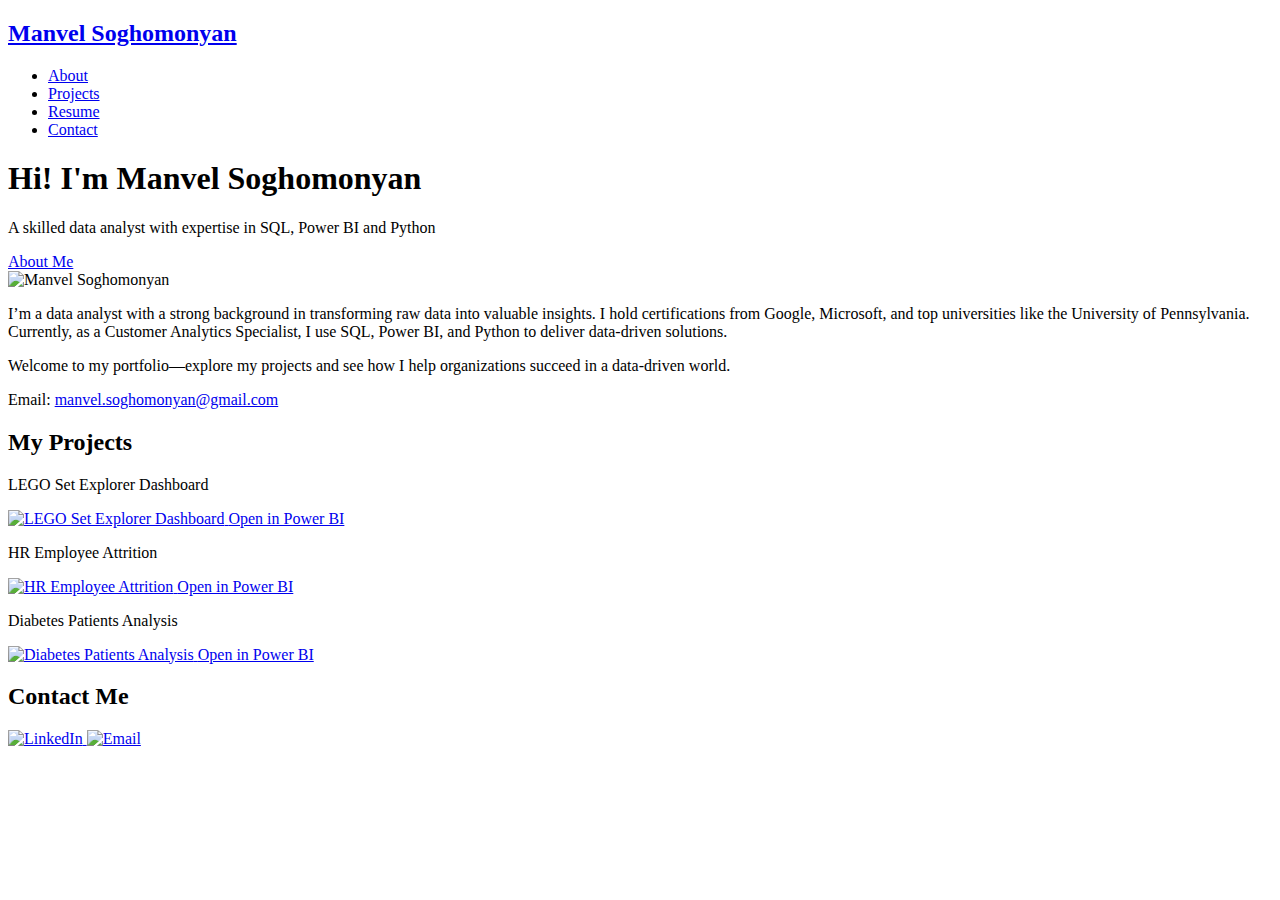
==== index.html @ a7a015e3 "Man" ====
<!DOCTYPE html>
<html lang="en">
    <head>
        <meta charset="UTF-8" />
        <meta name="viewport" content="width=device-width, initial-scale=1.0" />
        <title>Manvel Soghomonyan - Data Analyst Portfolio</title>
        <link rel="stylesheet" href="styles.css" />
        <!-- Link to the CSS file -->
    </head>
    <body id="top">
        <!-- Menu Bar -->
        <nav class="navbar">
            <div class="nav-logo">
                <a href="#top"><h2>Manvel Soghomonyan</h2></a>
                <!-- Make the logo a clickable link -->
            </div>
            <ul class="nav-links">
                <li><a href="#about">About</a></li>
                <li><a href="#projects">Projects</a></li>
                <li>
                    <a
                        href="assets/Manvel_Soghomonyan_Resume.pdf"
                        target="_blank"
                        >Resume</a
                    >
                </li>
                <li><a href="#contact">Contact</a></li>
            </ul>
        </nav>

        <!-- Hero Section -->
        <header class="hero">
            <div class="hero-content">
                <h1>Hi! I'm Manvel Soghomonyan</h1>
                <p>
                    A skilled data analyst with expertise in SQL, Power BI and
                    Python
                </p>
                <!-- Scroll-to-About button -->
                <a href="#about" class="scroll-button">About Me</a>
            </div>
        </header>

        <!-- About Section -->
        <section class="about" id="about">
            <div class="container">
                <div class="image-container">
                    <img
                        src="assets/images/Manvel.jpg"
                        alt="Manvel Soghomonyan"
                        class="profile-image"
                    />
                </div>
                <div class="text-container">
                    <p>
                        I’m a data analyst with a strong background in
                        transforming raw data into valuable insights. I hold
                        certifications from Google, Microsoft, and top
                        universities like the University of Pennsylvania.
                        Currently, as a Customer Analytics Specialist, I use
                        SQL, Power BI, and Python to deliver data-driven
                        solutions.
                    </p>
                    <p>
                        Welcome to my portfolio—explore my projects and see how
                        I help organizations succeed in a data-driven world.
                    </p>
                    <p>
                        Email:
                        <a href="mailto:manvel.soghomonyan@gmail.com"
                            >manvel.soghomonyan@gmail.com</a
                        >
                    </p>
                </div>
            </div>
        </section>

        <!-- Projects Section -->
        <section id="projects">
            <h2>My Projects</h2>
            <div class="projects-container">
                <!-- First Project -->
                <div class="project">
                    <p>LEGO Set Explorer Dashboard</p>
                    <a href="lego-project.html">
                        <img
                            src="assets/images/lego/lego-dashboard-thumbnail.JPG"
                            alt="LEGO Set Explorer Dashboard"
                        />
                    </a>
                    <a
                        href="https://app.powerbi.com/reportEmbed?reportId=3c95d1ff-84d5-424e-9622-0e1b0f168efc&autoAuth=true&ctid=10ad09bc-5660-4dc7-82c1-2c8ab0f292b0"
                        target="_blank"
                        class="btn project-btn"
                        >Open in Power BI</a
                    >
                </div>

                <div class="project">
                    <p>HR Employee Attrition</p>
                    <a href="hr-project.html">
                        <img
                            src="assets/images/hr-attrition/hr-attrition-thumbnail.JPG"
                            alt="HR Employee Attrition"
                        />
                    </a>
                    <a
                        href="https://app.powerbi.com/reportEmbed?reportId=0204ae95-ee47-4916-a991-e7f470643260&autoAuth=true&ctid=10ad09bc-5660-4dc7-82c1-2c8ab0f292b0"
                        target="_blank"
                        class="btn project-btn"
                        >Open in Power BI</a
                    >
                </div>

                <div class="project">
                    <p>Diabetes Patients Analysis</p>
                    <a href="diabetes-project.html">
                        <img
                            src="assets/images/diabetes-patients/diabetes-patients-thumbnail.JPG"
                            alt="Diabetes Patients Analysis"
                        />
                    </a>
                    <a
                        href="https://app.powerbi.com/reportEmbed?reportId=2cb916d7-89fe-4820-97c1-2f383e303ffa&autoAuth=true&ctid=10ad09bc-5660-4dc7-82c1-2c8ab0f292b0"
                        target="_blank"
                        class="btn project-btn"
                        >Open in Power BI</a
                    >
                </div>

                <!-- Add future projects here -->
                <!-- Just add new "div.project" blocks for each project -->
            </div>
        </section>

        <!-- Contact Section -->
        <section id="contact">
            <div class="contact-content">
                <h2>Contact Me</h2>
                <div class="contact-icons">
                    <a
                        href="https://www.linkedin.com/in/manvelsoghomonyan/"
                        target="_blank"
                    >
                        <img
                            src="assets/images/linkedin-icon.png"
                            alt="LinkedIn"
                            class="contact-icon"
                        />
                    </a>
                    <a href="mailto:manvel.soghomonyan@gmail.com">
                        <img
                            src="assets/images/email-icon.png"
                            alt="Email"
                            class="contact-icon"
                        />
                    </a>
                </div>
            </div>
        </section>

        <!-- Additional Sections (Projects, Resume, Contact) -->
        <!-- Add your Projects, Resume, and Contact sections here -->

        <script>
            // Smooth scroll effect for the navigation with offset
            document.querySelectorAll('a[href^="#"]').forEach((anchor) => {
                anchor.addEventListener("click", function (e) {
                    e.preventDefault();
                    const target = document.querySelector(
                        this.getAttribute("href")
                    );
                    const offset =
                        document.querySelector(".navbar").offsetHeight; // Get the navbar's height dynamically
                    const targetPosition = target.offsetTop - offset; // Adjust position by the navbar's height
                    window.scrollTo({
                        top: targetPosition,
                        behavior: "smooth",
                    });
                });
            });
        </script>
    </body>
</html>
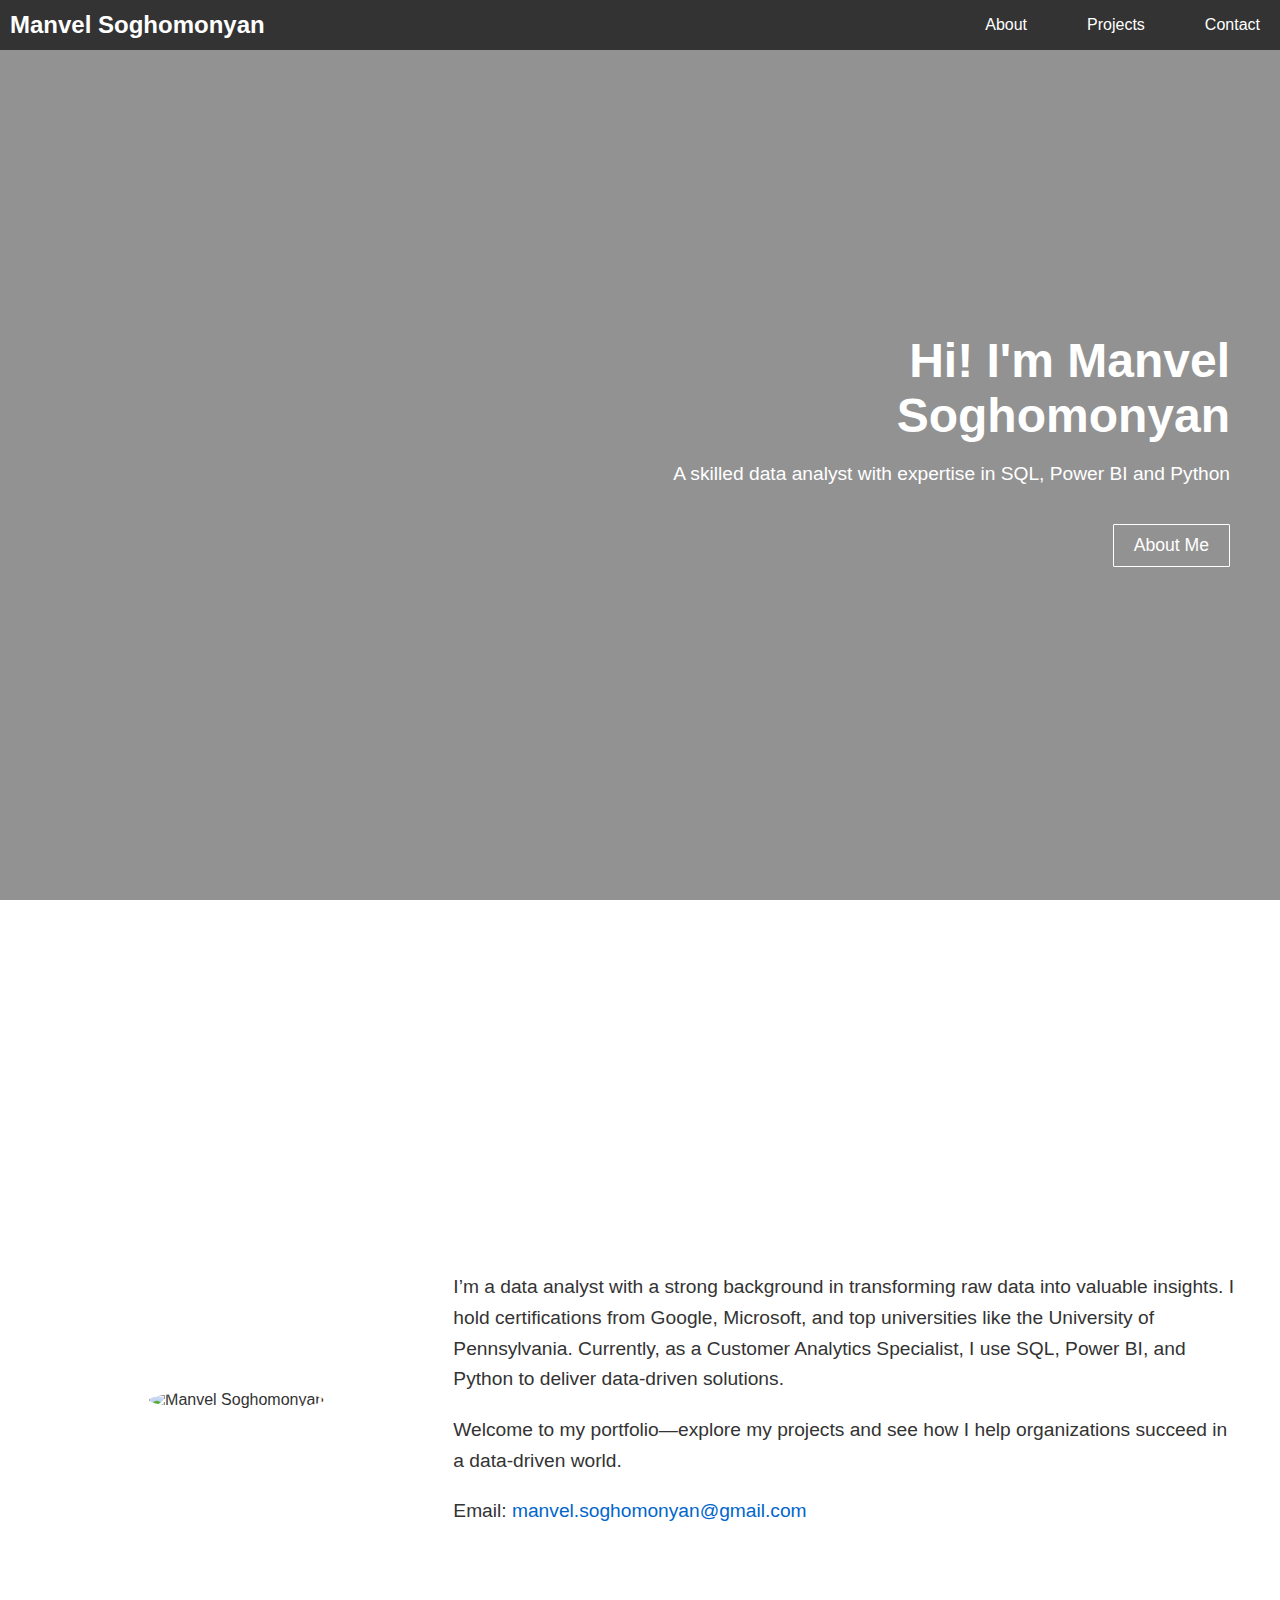
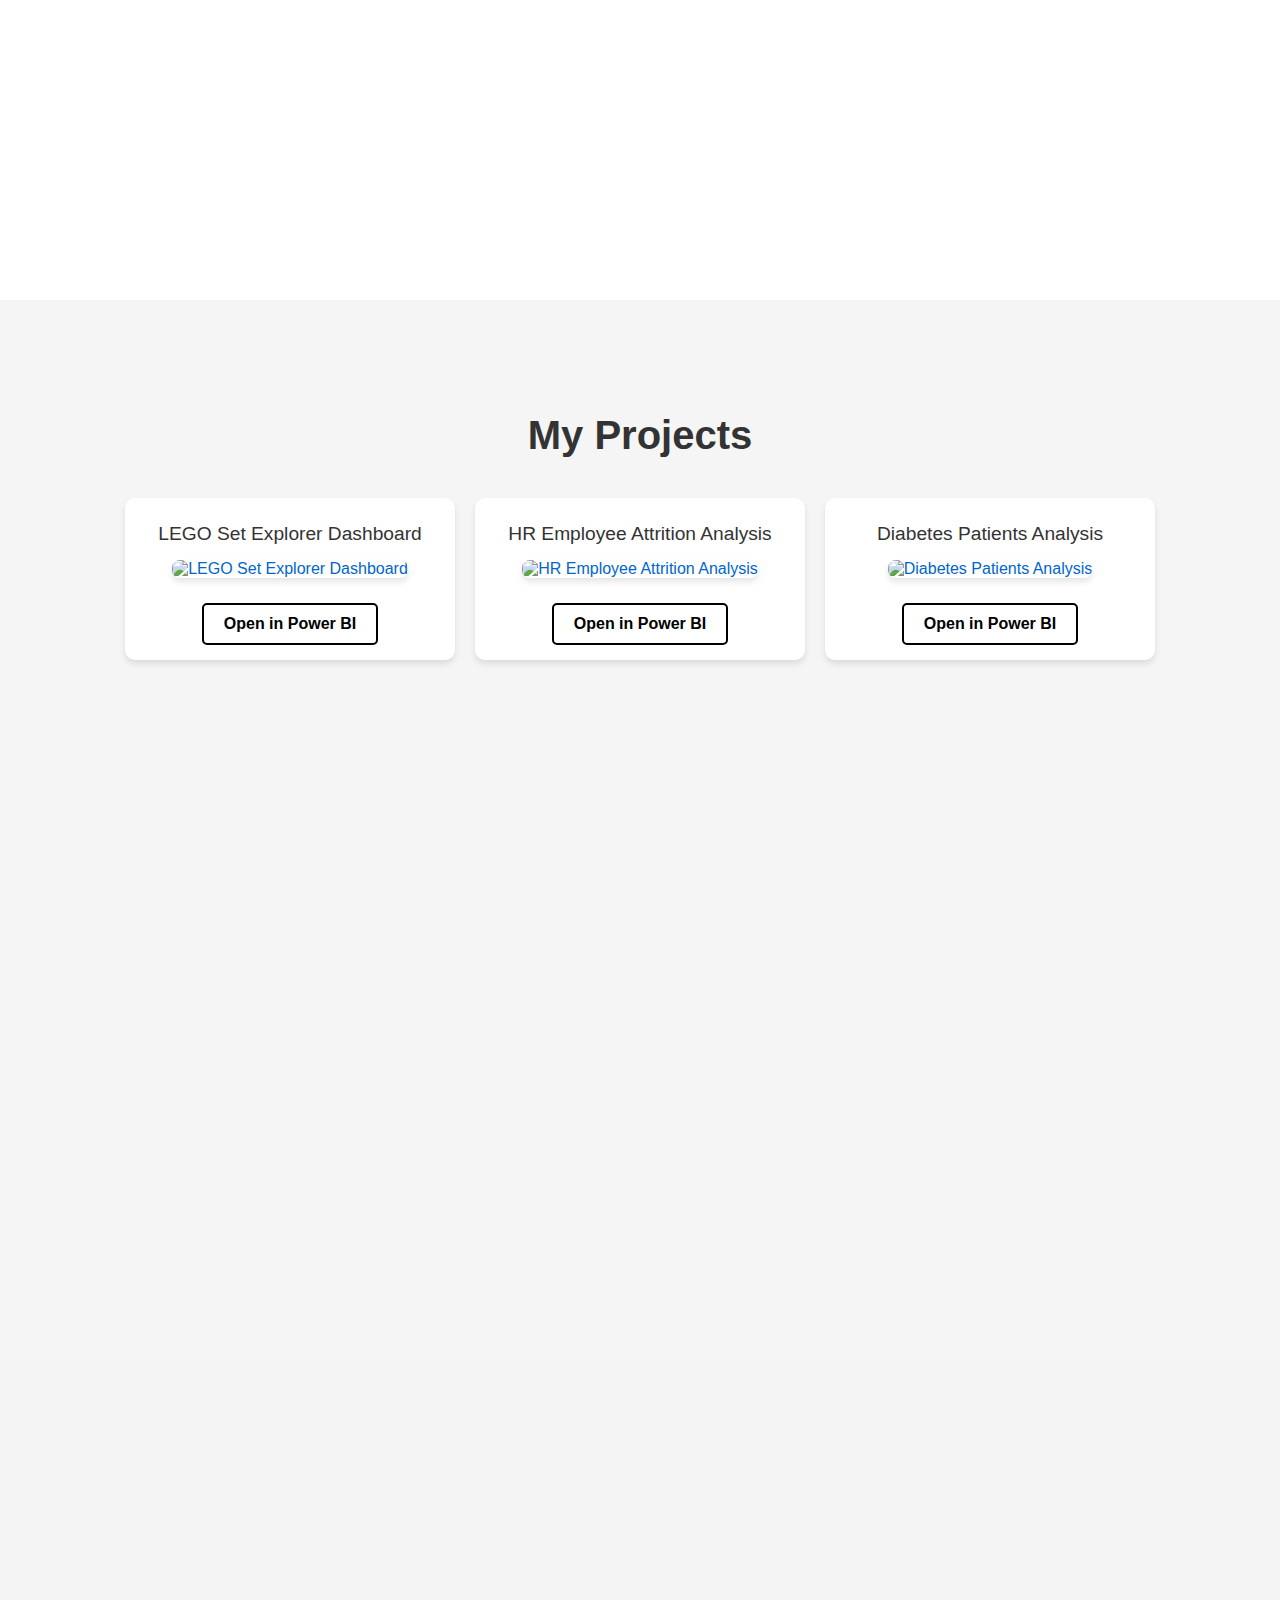
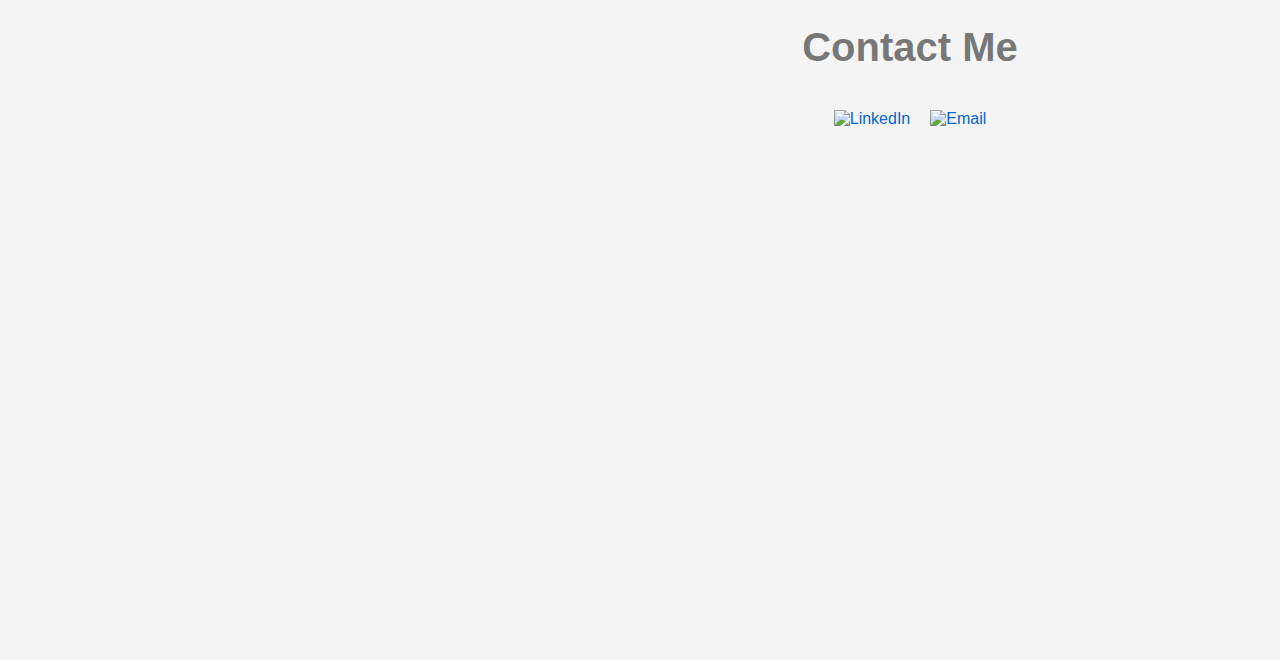
==== commit 6a6169ee: "m" ====
--- a/index.html
+++ b/index.html
@@ -3,7 +3,93 @@
     <head>
         <meta charset="UTF-8" />
         <meta name="viewport" content="width=device-width, initial-scale=1.0" />
-        <title>Manvel Soghomonyan - Data Analyst Portfolio</title>
+        <title>Manvel Soghomonyan | Data Analyst Portfolio</title>
+        <!-- Meta Description -->
+        <meta
+            name="description"
+            content="Explore the portfolio of Manvel Soghomonyan, a data analyst
+                    skilled in SQL,Power BI, and Python, featuring key projects like
+                    employee attrition analysis and diabetes research."
+        />
+        <!-- Keywords -->
+        <meta
+            name="keywords"
+            content="Manvel Soghomonyan, Data Analyst, SQL, Power BI, Python, Portfolio,
+                    Employee Attrition Analysis, Diabetes Analysis"
+        />
+        <!-- Author -->
+        <meta name="author" content="Manvel Soghomonyan" />
+
+        <!-- Open Graph Metadata -->
+        <meta
+            property="og:title"
+            content="Manvel Soghomonyan | Data Analyst Portfolio"
+        />
+        <meta
+            property="og:description"
+            content="Showcasing the data analytics portfolio of Manvel Soghomonyan, featuring Python, Power BI and SQL projects."
+        />
+        <meta
+            property="og:image"
+            content="https://manvelsoghomonyan.github.io/data-analytics-portfolio/assets/images/portfolio-thumbnail.jpg"
+            alt="Data Analytics Portfolio"
+        />
+        <meta
+            property="og:url"
+            content="https://manvelsoghomonyan.github.io/data-analytics-portfolio/"
+        />
+        <meta property="og:type" content="website" />
+
+        <!-- HTML Meta Tags -->
+        <title>Manvel Soghomonyan | Data Analyst Portfolio</title>
+        <meta
+            name="description"
+            content="Showcasing the data analytics portfolio of Manvel Soghomonyan, featuring Python, Power BI and SQL projects."
+        />
+
+        <!-- Facebook Meta Tags -->
+        <meta
+            property="og:url"
+            content="https://manvelsoghomonyan.github.io/data-analytics-portfolio/"
+        />
+        <meta property="og:type" content="website" />
+        <meta
+            property="og:title"
+            content="Manvel Soghomonyan | Data Analyst Portfolio"
+        />
+        <meta
+            property="og:description"
+            content="Showcasing the data analytics portfolio of Manvel Soghomonyan, featuring Python, Power BI and SQL projects."
+        />
+        <meta
+            property="og:image"
+            content="https://manvelsoghomonyan.github.io/data-analytics-portfolio/assets/images/portfolio-thumbnail.jpg"
+            alt="Data Analytics Portfolio"
+        />
+
+        <!-- Twitter Meta Tags -->
+        <meta name="twitter:card" content="summary_large_image" />
+        <meta property="twitter:domain" content="manvelsoghomonyan.github.io" />
+        <meta
+            property="twitter:url"
+            content="https://manvelsoghomonyan.github.io/data-analytics-portfolio/"
+        />
+        <meta
+            name="twitter:title"
+            content="Manvel Soghomonyan | Data Analyst Portfolio"
+        />
+        <meta
+            name="twitter:description"
+            content="Showcasing the data analytics portfolio of Manvel Soghomonyan, featuring Python, Power BI and SQL projects."
+        />
+        <meta
+            name="twitter:image"
+            content="https://manvelsoghomonyan.github.io/data-analytics-portfolio/assets/images/portfolio-thumbnail.jpg"
+            alt="Data Analytics Portfolio"
+        />
+
+        <!-- Meta Tags Generated via https://www.opengraph.xyz -->
+
         <link rel="stylesheet" href="styles.css" />
         <!-- Link to the CSS file -->
     </head>
@@ -12,11 +98,13 @@
         <nav class="navbar">
             <div class="nav-logo">
                 <a href="#top"><h2>Manvel Soghomonyan</h2></a>
-                <!-- Make the logo a clickable link -->
-            </div>
+            </div>
+            <div class="hamburger">☰</div>
+            <!-- Hamburger menu icon -->
             <ul class="nav-links">
                 <li><a href="#about">About</a></li>
                 <li><a href="#projects">Projects</a></li>
+                <!--
                 <li>
                     <a
                         href="assets/Manvel_Soghomonyan_Resume.pdf"
@@ -24,6 +112,8 @@
                         >Resume</a
                     >
                 </li>
+                -->
+
                 <li><a href="#contact">Contact</a></li>
             </ul>
         </nav>
@@ -97,11 +187,11 @@
                 </div>
 
                 <div class="project">
-                    <p>HR Employee Attrition</p>
+                    <p>HR Employee Attrition Analysis</p>
                     <a href="hr-project.html">
                         <img
                             src="assets/images/hr-attrition/hr-attrition-thumbnail.JPG"
-                            alt="HR Employee Attrition"
+                            alt="HR Employee Attrition Analysis"
                         />
                     </a>
                     <a
@@ -180,5 +270,23 @@
                 });
             });
         </script>
+
+        <script>
+            const hamburger = document.querySelector(".hamburger");
+            const navLinks = document.querySelector(".nav-links");
+            const menuLinks = document.querySelectorAll(".nav-links a");
+
+            // Toggle the visibility of the navigation menu when the hamburger is clicked
+            hamburger.addEventListener("click", () => {
+                navLinks.classList.toggle("active"); // Toggle the 'active' class to show or hide the menu
+            });
+
+            // Close the menu when a link is clicked
+            menuLinks.forEach((link) => {
+                link.addEventListener("click", () => {
+                    navLinks.classList.remove("active"); // Remove the 'active' class to close the menu
+                });
+            });
+        </script>
     </body>
 </html>
--- a/styles.css
+++ b/styles.css
@@ -0,0 +1,635 @@
+/* General Styles */
+body {
+    margin: 0;
+    padding: 0;
+    font-family: Arial, sans-serif;
+    background-color: #f4f4f4;
+    color: #333;
+}
+
+/* Ensure sections fill the entire height of the screen */
+section {
+    min-height: 100vh; /* Makes sure each section fills at least the full screen height */
+}
+
+/* Menu Bar (Navbar) */
+.navbar {
+    display: flex;
+    justify-content: space-between;
+    align-items: center;
+    position: fixed;
+    top: 0;
+    left: 0;
+    width: 100%;
+    background-color: #333;
+    padding: 5px 10px;
+    z-index: 1000; /* Ensure navbar is on top */
+    height: 40px; /* Adjust height for better spacing */
+}
+
+.nav-logo h2 {
+    color: white;
+    font-size: 1.5em;
+    margin: 0;
+}
+
+.nav-links {
+    display: flex;
+    list-style: none;
+    padding: 0;
+    margin: 0;
+}
+
+.nav-links li {
+    margin: 0 20px;
+}
+
+.nav-links a {
+    color: white;
+    text-decoration: none;
+    font-size: 1em;
+    padding: 5px 10px;
+    transition: color 0.3s ease;
+}
+
+.nav-links a:hover {
+    color: #ff6347; /* Hover effect color */
+}
+
+/* Hero Section */
+.hero {
+    background-image: url("assets/images/hero-background.jpg");
+    background-size: cover;
+    background-position: center;
+    height: 100vh; /* Make it full viewport height */
+    display: flex;
+    justify-content: flex-end; /* Align text to the right */
+    align-items: center;
+    color: white;
+    padding-right: 50px; /* Add padding to the right for spacing */
+    text-align: right; /* Align text to the right */
+
+    position: relative; /* Necessary for positioning the overlay */
+}
+
+/* Add a dark overlay to improve text visibility */
+.hero::before {
+    content: ""; /* Empty content to create the overlay */
+    position: absolute; /* Position it over the background */
+    top: 0;
+    left: 0;
+    width: 100%;
+    height: 100%;
+    background-color: rgba(0, 0, 0, 0.4); /* Dark overlay with transparency */
+    z-index: 1; /* Ensure it sits above the background image, but below the text */
+}
+
+.hero .hero-content {
+    max-width: 600px; /* Optional: Limit text width */
+    display: flex;
+    flex-direction: column;
+    align-items: flex-end;
+
+    z-index: 2; /* Ensure content is on top of the overlay */
+}
+
+.hero h1 {
+    font-size: 3em;
+    margin: 0;
+    white-space: normal;
+}
+
+.hero p {
+    font-size: 1.2em;
+    white-space: normal;
+}
+
+/* Enable smooth scrolling */
+html {
+    scroll-behavior: smooth;
+}
+
+/* Scroll Button */
+.scroll-button {
+    margin-top: 20px;
+    padding: 10px 20px;
+    border: 1px solid white;
+    background-color: transparent; /* Original background color */
+    color: white; /* Text color on normal state */
+    text-decoration: none;
+    border-radius: 1px;
+    font-size: 1.1em;
+    display: inline-block;
+    transition: background-color 0.3s ease, color 0.3s ease; /* Adding transition to text color */
+}
+
+.scroll-button:hover {
+    background-color: transparent; /* Darker blue on hover */
+    color: #0072c6; /* Ensuring the text stays white on hover */
+    border-color: #0072c6;
+}
+
+/* Button Style in Hero Section */
+.hero .btn {
+    display: inline-block;
+    padding: 15px 30px; /* Adjust button size */
+    border: 2px solid white; /* White frame */
+    color: white; /* White text */
+    background-color: transparent; /* Transparent background */
+    font-size: 16px;
+    font-weight: bold;
+    text-align: center;
+    text-decoration: none;
+    border-radius: 10px;
+    transition: border-color 0.3s ease, color 0.3s ease; /* Smooth transition only for border and text color */
+}
+
+/* Hero Section Button Hover Effect */
+.hero .btn:hover {
+    color: #0072c6; /* Blue text */
+    border-color: #0072c6; /* Blue border */
+}
+
+/* General Button Styles */
+.btn {
+    display: inline-block;
+    padding: 15px 30px; /* Adjust button size */
+    border: 1px solid black; /* Black frame */
+    color: black; /* Black text */
+    background-color: transparent; /* Transparent background */
+    font-size: 16px;
+    font-weight: bold;
+    text-align: center;
+    text-decoration: none;
+    border-radius: 1px;
+    transition: border-color 0.3s ease, color 0.3s ease; /* Smooth transition only for border and text color */
+}
+
+.btn:hover {
+    color: #0072c6; /* Blue text */
+    border-color: #0072c6; /* Blue border */
+}
+
+/* Button in Projects Section */
+.project-btn {
+    margin-top: 10px; /* Keep the margin */
+    width: auto; /* Remove the fixed 90% width to allow better flexibility */
+    text-align: center; /* Center-align the text */
+    display: inline-block; /* Ensure proper button alignment */
+    padding: 10px 20px; /* Adjust padding for button size */
+    border: 2px solid black; /* Black frame */
+    color: black; /* Black text */
+    background-color: transparent; /* Transparent background */
+    font-size: 1em; /* Keep the font size */
+    font-weight: bold; /* Bold text for emphasis */
+    border-radius: 5px; /* Rounded corners for a clean look */
+    transition: border-color 0.3s ease, color 0.3s ease; /* Smooth hover effect */
+}
+
+/* Hover Effect */
+.project-btn:hover {
+    border-color: #0072c6; /* Blue border on hover */
+    color: #0072c6; /* Blue text on hover */
+}
+
+/* Project Page Buttons */
+.project-page-btn {
+    margin: 20px auto; /* Center the button */
+    display: block;
+    max-width: 300px; /* Limit width */
+}
+
+/* Thumbnail Styling */
+.projects-container {
+    display: flex;
+    flex-wrap: wrap;
+    gap: 20px;
+    justify-content: center;
+}
+
+.project {
+    flex: 1 1 calc(25% - 20px); /* Adjust for 4 per row */
+    text-align: center;
+}
+
+.project img {
+    width: 100%;
+    border-radius: 8px;
+    box-shadow: 0 4px 6px rgba(0, 0, 0, 0.1); /* Subtle shadow */
+}
+
+.project p {
+    margin-top: 10px;
+    font-size: 1em;
+    color: #333;
+}
+
+/* About Section */
+.about {
+    padding: 50px 20px;
+    background-color: #fff;
+    display: flex;
+    justify-content: center;
+    align-items: center;
+    height: 100vh; /* Make it fill the entire screen */
+}
+
+.container {
+    display: flex;
+    flex-direction: row;
+    align-items: center;
+    justify-content: space-between;
+    max-width: 1200px;
+    margin: 0 auto;
+}
+
+.image-container {
+    flex: 1;
+    text-align: center;
+}
+
+.profile-image {
+    width: 250px;
+    height: 250px;
+    border-radius: 50%;
+    object-fit: cover;
+    border: 5px solid #fff; /* Optional: Add border around the image */
+}
+
+.text-container {
+    flex: 2;
+    padding-left: 20px;
+    font-size: 1.2em;
+    line-height: 1.6;
+}
+
+.text-container p {
+    margin-bottom: 20px;
+}
+
+a {
+    text-decoration: none;
+    color: #0066cc; /* BMW Blue */
+}
+
+a:hover {
+    color: #004a99; /* Darker blue on hover */
+}
+
+/* Contact Section */
+#contact {
+    min-height: 100vh; /* Ensure the contact section spans the full height */
+    background-image: url("assets/images/contact-background.jpg");
+    background-size: cover;
+    background-position: center;
+    display: flex;
+    justify-content: flex-end;
+    align-items: center;
+    padding: 0 20px;
+}
+
+/* Right Half of the Page for Contact Content */
+.contact-content {
+    width: 50%; /* Take up the right half of the page */
+    display: flex;
+    flex-direction: column; /* Stack elements vertically */
+    justify-content: center; /* Center content vertically */
+    align-items: center; /* Center content horizontally */
+    text-align: center; /* Center text */
+    color: white;
+    position: absolute; /* Position content on the right side */
+    right: 0; /* Align content to the right */
+    padding-right: 50px; /* Optional: adds some padding to the right */
+    transform: translateY(-150px); /* Move content higher */
+}
+
+/* Contact Me Title */
+.contact-content h2 {
+    font-size: 2.5em;
+    margin-bottom: 20px;
+    color: #555555c7;
+}
+
+/* Contact Icons */
+.contact-icons {
+    display: flex;
+    gap: 20px;
+    justify-content: center; /* Center icons horizontally */
+    margin-top: 20px;
+}
+
+.contact-icon {
+    width: 30px; /* Make icons smaller */
+    height: 30px;
+    transition: transform 0.3s ease, color 0.3s ease; /* Apply transition for smooth effect */
+}
+
+/* Hover Effect on Icons */
+.contact-icon:hover {
+    transform: scale(1.2); /* Scale the icon slightly */
+    color: #ff6347; /* Change color on hover (can be any color) */
+}
+
+/* Projects Section */
+#projects {
+    padding: 80px 20px; /* Adjust padding for better spacing */
+    min-height: 100vh; /* Ensure section spans the viewport height */
+    background-color: #f5f5f5;
+}
+
+/* Fix for hiding title */
+#projects h2 {
+    text-align: center;
+    font-size: 2.5em;
+    margin-bottom: 40px;
+    color: #333;
+}
+
+/* Projects Container */
+.projects-container {
+    display: flex;
+    flex-wrap: wrap;
+    gap: 20px; /* Add spacing between project cards */
+    justify-content: center;
+}
+
+.project {
+    flex: 1 1 calc(25% - 20px); /* 4 projects per row, responsive */
+    max-width: 300px;
+    text-align: center;
+    background: #fff;
+    padding: 15px;
+    border-radius: 10px;
+    box-shadow: 0 4px 6px rgba(0, 0, 0, 0.1);
+    transition: transform 0.3s ease, box-shadow 0.3s ease;
+}
+
+/* Project Image */
+.project img {
+    width: 100%;
+    border-radius: 8px;
+    box-shadow: 0 4px 6px rgba(0, 0, 0, 0.1);
+    margin-bottom: 15px;
+}
+
+/* Project Title */
+.project p {
+    font-size: 1.2em;
+    color: #333;
+    margin-bottom: 15px;
+}
+
+/* Hover Effect for Project Card */
+.project:hover {
+    transform: translateY(-10px); /* Slight lift on hover */
+    box-shadow: 0 8px 12px rgba(0, 0, 0, 0.2);
+}
+
+/* Project Page Center Alignment */
+.project-details {
+    font-size: 100%; /* Reset scaling inheritance */
+    max-width: 1200px;
+    margin: 0 auto;
+    text-align: left;
+    padding: 40px 20px;
+    background: #fff;
+    border-radius: 10px;
+    box-shadow: 0 4px 6px rgba(0, 0, 0, 0.1);
+}
+
+/* Screenshot Gallery */
+.screenshot-gallery {
+    display: flex;
+    flex-wrap: wrap;
+    gap: 20px; /* Improved spacing */
+    justify-content: center;
+    margin: 20px 0;
+    max-width: 1200px;
+    margin: 0 auto;
+}
+
+.screenshot-gallery img {
+    max-width: 100%;
+    height: auto;
+    border: 1px solid #ddd;
+    border-radius: 5px;
+    box-shadow: 0 2px 4px rgba(0, 0, 0, 0.1); /* Add subtle shadow to images */
+}
+/* Adjust text to match the same width as screenshot gallery */
+.project-details p {
+    font-size: 1em; /* Match About section */
+    line-height: 1.6; /* Match About section */
+    margin-bottom: 5px; /* Match spacing */
+    color: #555; /* Match text color */
+}
+
+/* General Styling for Lists in Project Pages */
+.project-details ul {
+    list-style-type: disc; /* Use bullet points for lists */
+    margin-left: 20px; /* Add indentation for better readability */
+    padding-left: 20px;
+    color: #555; /* Match text color */
+    font-size: 1em; /* Match paragraph font size */
+    line-height: 1.6; /* Improve readability */
+}
+
+.project-details ul li {
+    margin-bottom: 10px; /* Add spacing between list items */
+}
+
+/* Styling for Bold Text (Strong Tags) */
+.project-details p strong {
+    color: #333; /* Darker color for emphasis */
+    font-weight: bold;
+}
+
+.buttons-container {
+    display: flex;
+    justify-content: center;
+    gap: 20px;
+}
+
+.buttons-container .btn {
+    padding: 5px 10px;
+    border: 1px solid black;
+    color: black;
+    background-color: transparent;
+    font-size: 16px;
+    font-weight: bold;
+    text-align: center;
+    text-decoration: none;
+    border-radius: 1px;
+    transition: border-color 0.3s ease, color 0.3s ease;
+}
+
+.buttons-container .btn:hover {
+    border-color: #0072c6;
+    color: #0072c6;
+}
+
+/* Footer */
+footer {
+    background-color: #333;
+    color: white;
+    padding: 20px;
+    text-align: center;
+}
+
+footer p {
+    margin: 0;
+}
+
+@media (max-width: 768px) {
+    .navbar {
+        flex-direction: column; /* Stack items vertically */
+        text-align: center;
+    }
+
+    .nav-links {
+        display: none; /* Hide the links by default */
+        position: absolute;
+        top: 60px; /* Adjust based on navbar height */
+        right: 0;
+        background-color: #333;
+        padding: 20px;
+        border-radius: 5px;
+        width: 100%; /* Full width */
+        text-align: center;
+        z-index: 1000; /* Make sure it appears above other content */
+        transition: transform 0.3s ease-in-out; /* Smooth transition for sliding */
+        transform: translateX(100%); /* Initially off-screen */
+    }
+
+    .nav-links.active {
+        display: flex; /* Show links when active */
+        flex-direction: column;
+        gap: 10px;
+        transform: translateX(0); /* Slide in when active */
+    }
+
+    .hamburger {
+        display: block;
+        cursor: pointer;
+        font-size: 2em; /* Increase size for better visibility */
+        color: #fff;
+        margin-right: 20px;
+        z-index: 1001; /* Ensure it stays on top */
+    }
+
+    .nav-links li {
+        list-style-type: none;
+    }
+
+    .nav-links a {
+        color: white;
+        text-decoration: none;
+        padding: 10px 0;
+    }
+
+    /* Close the menu when a link is clicked */
+    .nav-links a:hover {
+        background-color: #555; /* Add hover effect */
+    }
+
+    /* Hero Section */
+    .hero {
+        background-image: url("assets/images/hero-background.jpg");
+        padding-right: 20px; /* Less padding on smaller screens */
+        text-align: right; /* Center the text on smaller screens */
+    }
+
+    .hero::before {
+        background-color: rgba(
+            0,
+            0,
+            0,
+            0.6
+        ); /* Darker overlay on smaller screens */
+    }
+
+    .hero h1 {
+        font-size: 5vw; /* Adjust heading size for smaller screens */
+        margin: 0;
+        white-space: normal; /* Ensure wrapping on small screens */
+    }
+
+    .hero p {
+        font-size: 4vw; /* Adjust paragraph size for smaller screens */
+        line-height: 1.4;
+        margin: 0 20px; /* Add some margin to avoid text overflowing */
+        white-space: normal; /* Allow text to wrap */
+        overflow-wrap: break-word; /* Ensure long words break and wrap */
+    }
+
+    /* About Section */
+    .about {
+        display: flex;
+        flex-direction: column; /* Stack the image and text vertically */
+        align-items: center; /* Center the content horizontally */
+        text-align: center; /* Center the text */
+        padding: 20px; /* Add padding for spacing */
+        height: auto; /* Allow height to adjust based on content */
+    }
+
+    /* Ensure the container stacks vertically for small screens */
+    .container {
+        display: flex;
+        flex-direction: column; /* Stack image and text vertically */
+        align-items: center; /* Center-align content */
+        justify-content: center; /* Center content */
+    }
+
+    .image-container {
+        width: 100%; /* Ensure the image container takes up full width */
+        display: flex;
+        justify-content: center; /* Center the image horizontally */
+        margin-bottom: 20px; /* Add space below the image */
+        align-items: center; /* Vertically center the image */
+        position: relative;
+    }
+
+    .profile-image {
+        max-width: 50%; /* Resize the image for smaller screens */
+        height: auto; /* Maintain the aspect ratio */
+        display: block; /* Ensure the image is a block-level element */
+        margin-bottom: 20px; /* Add space below the image */
+        object-fit: cover; /* Ensures the image covers the container properly */
+        transition: transform 0.3s ease; /* Optional: Smooth scaling effect */
+    }
+
+    .text-container {
+        width: 100%; /* Ensure the text container takes full width */
+        padding: 0 20px; /* Add padding to avoid text touching the sides */
+    }
+
+    .about-text {
+        font-size: 1.2em; /* Adjust text size for readability */
+        line-height: 1.6; /* Maintain proper line spacing */
+        margin-top: 20px; /* Add space above the text */
+    }
+
+    /* Contact Section */
+    .contact {
+        padding: 20px;
+        text-align: center;
+        background-size: cover;
+    }
+
+    .contact-content h2 {
+        font-size: 6vw;
+        margin-bottom: 20px;
+        color: #555555c7;
+    }
+
+    .contact-icons {
+        display: grid;
+        grid-template-columns: repeat(auto-fit, minmax(50px, 1fr));
+        gap: 15px;
+        justify-content: center;
+        margin-top: 20px;
+    }
+
+    .contact-icons a {
+        font-size: 2em;
+    }
+}
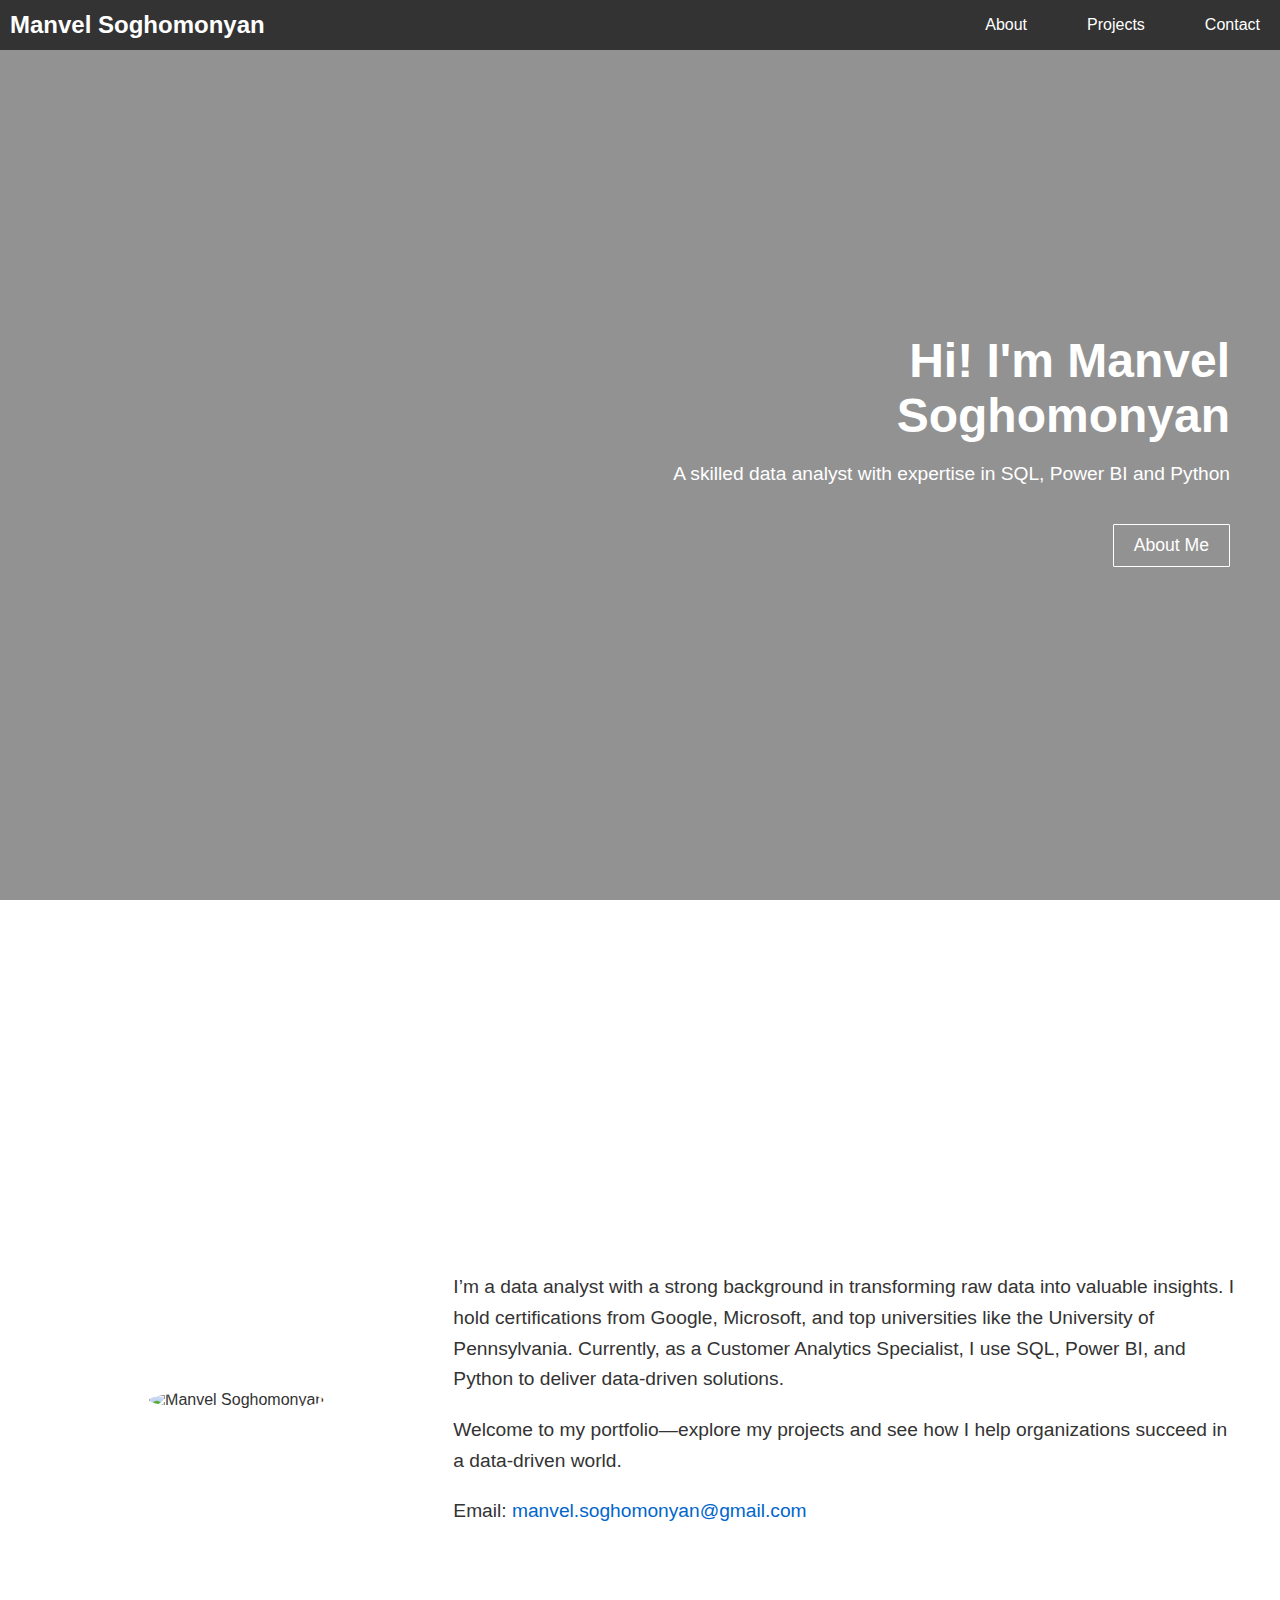
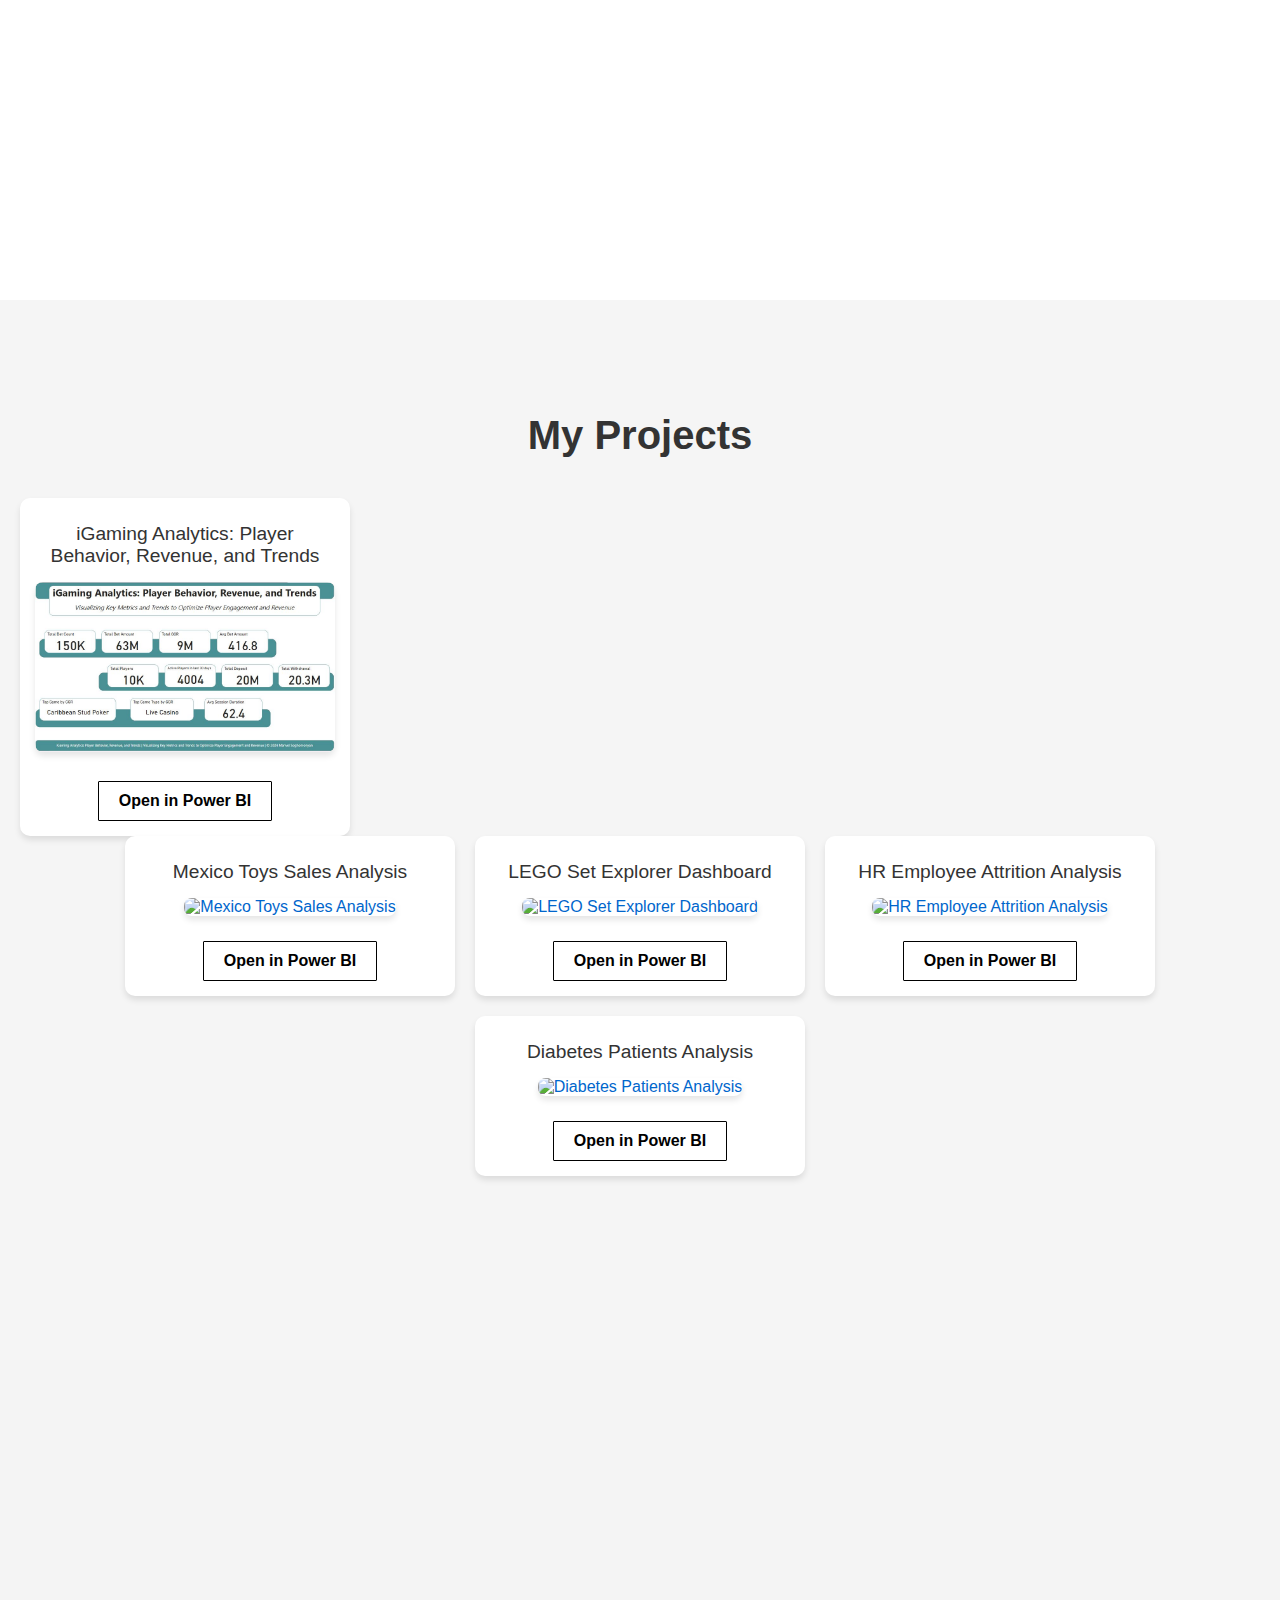
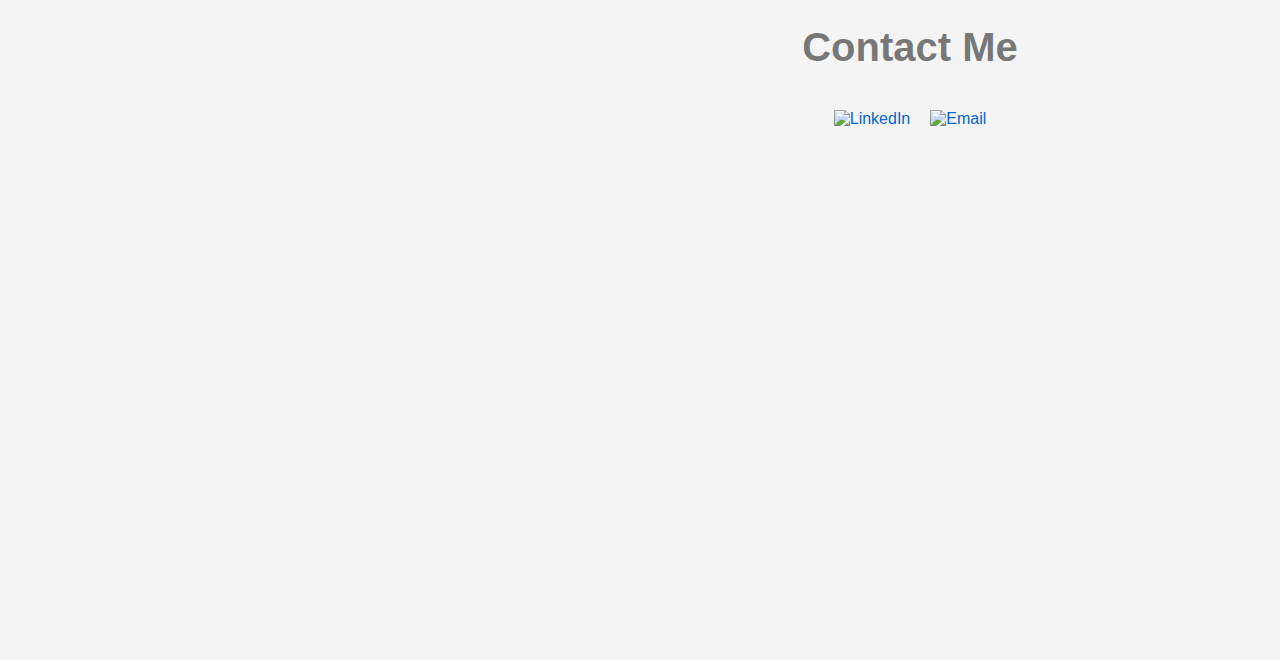
==== commit 7700ecc2: "new project added" ====
--- a/index.html
+++ b/index.html
@@ -7,15 +7,12 @@
         <!-- Meta Description -->
         <meta
             name="description"
-            content="Explore the portfolio of Manvel Soghomonyan, a data analyst
-                    skilled in SQL,Power BI, and Python, featuring key projects like
-                    employee attrition analysis and diabetes research."
+            content="Explore the portfolio of Manvel Soghomonyan, a data analyst skilled in SQL, Power BI, and Python."
         />
         <!-- Keywords -->
         <meta
             name="keywords"
-            content="Manvel Soghomonyan, Data Analyst, SQL, Power BI, Python, Portfolio,
-                    Employee Attrition Analysis, Diabetes Analysis"
+            content="Manvel Soghomonyan, Data Analyst, SQL, Power BI, Python, Portfolio, Employee Attrition Analysis, Diabetes Analysis"
         />
         <!-- Author -->
         <meta name="author" content="Manvel Soghomonyan" />
@@ -27,7 +24,7 @@
         />
         <meta
             property="og:description"
-            content="Showcasing the data analytics portfolio of Manvel Soghomonyan, featuring Python, Power BI and SQL projects."
+            content="Explore the portfolio of Manvel Soghomonyan, a data analyst skilled in SQL, Power BI, and Python."
         />
         <meta
             property="og:image"
@@ -44,7 +41,7 @@
         <title>Manvel Soghomonyan | Data Analyst Portfolio</title>
         <meta
             name="description"
-            content="Showcasing the data analytics portfolio of Manvel Soghomonyan, featuring Python, Power BI and SQL projects."
+            content="Explore the portfolio of Manvel Soghomonyan, a data analyst skilled in SQL, Power BI, and Python."
         />
 
         <!-- Facebook Meta Tags -->
@@ -59,7 +56,7 @@
         />
         <meta
             property="og:description"
-            content="Showcasing the data analytics portfolio of Manvel Soghomonyan, featuring Python, Power BI and SQL projects."
+            content="Explore the portfolio of Manvel Soghomonyan, a data analyst skilled in SQL, Power BI, and Python."
         />
         <meta
             property="og:image"
@@ -80,7 +77,7 @@
         />
         <meta
             name="twitter:description"
-            content="Showcasing the data analytics portfolio of Manvel Soghomonyan, featuring Python, Power BI and SQL projects."
+            content="Explore the portfolio of Manvel Soghomonyan, a data analyst skilled in SQL, Power BI, and Python.."
         />
         <meta
             name="twitter:image"
@@ -168,8 +165,39 @@
         <!-- Projects Section -->
         <section id="projects">
             <h2>My Projects</h2>
+            <div class="project">
+                <p>iGaming Analytics: Player Behavior, Revenue, and Trends</p>
+                <a href="igaming.html">
+                    <img
+                        src="assets/images/igaming/igaming-thumbnail.JPG"
+                        alt="iGaming Analytics: Player Behavior, Revenue, and Trends"
+                    />
+                </a>
+                <a
+                    href="https://app.powerbi.com/reportEmbed?reportId=5a353405-113f-42ad-9f15-3b48ac86b632&autoAuth=true&ctid=10ad09bc-5660-4dc7-82c1-2c8ab0f292b0"
+                    target="_blank"
+                    class="btn project-btn"
+                    >Open in Power BI</a
+                >
+            </div>
+
             <div class="projects-container">
-                <!-- First Project -->
+                <div class="project">
+                    <p>Mexico Toys Sales Analysis</p>
+                    <a href="mexico-toys.html">
+                        <img
+                            src="assets/images/mexico-toys/mexico-toys-thumbnail.JPG"
+                            alt="Mexico Toys Sales Analysis"
+                        />
+                    </a>
+                    <a
+                        href="https://app.powerbi.com/reportEmbed?reportId=6ae95a95-6bfa-46c0-b7d3-b71d3ca65e1a&autoAuth=true&ctid=10ad09bc-5660-4dc7-82c1-2c8ab0f292b0"
+                        target="_blank"
+                        class="btn project-btn"
+                        >Open in Power BI</a
+                    >
+                </div>
+
                 <div class="project">
                     <p>LEGO Set Explorer Dashboard</p>
                     <a href="lego-project.html">
--- a/styles.css
+++ b/styles.css
@@ -177,12 +177,12 @@
     text-align: center; /* Center-align the text */
     display: inline-block; /* Ensure proper button alignment */
     padding: 10px 20px; /* Adjust padding for button size */
-    border: 2px solid black; /* Black frame */
+    border: 1px solid black; /* Black frame */
     color: black; /* Black text */
     background-color: transparent; /* Transparent background */
     font-size: 1em; /* Keep the font size */
     font-weight: bold; /* Bold text for emphasis */
-    border-radius: 5px; /* Rounded corners for a clean look */
+    border-radius: 1px; /* Rounded corners for a clean look */
     transition: border-color 0.3s ease, color 0.3s ease; /* Smooth hover effect */
 }
 
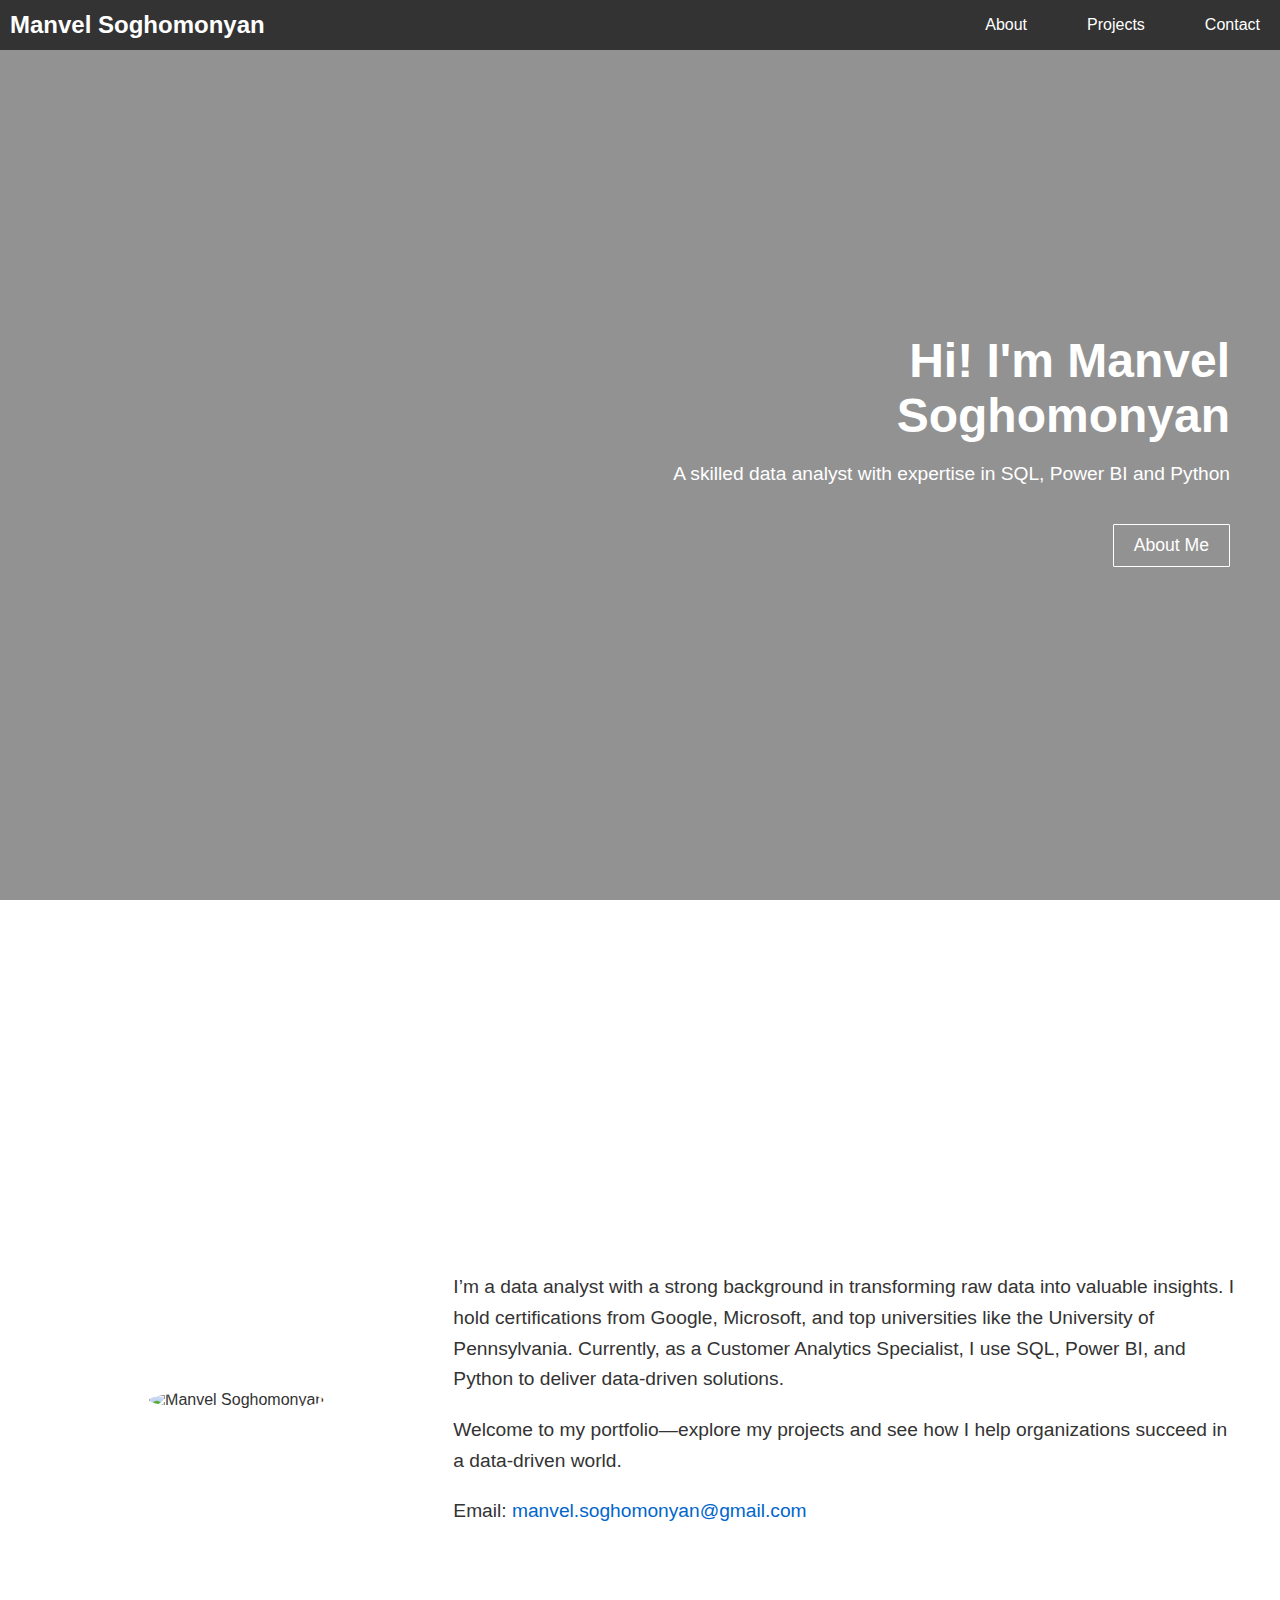
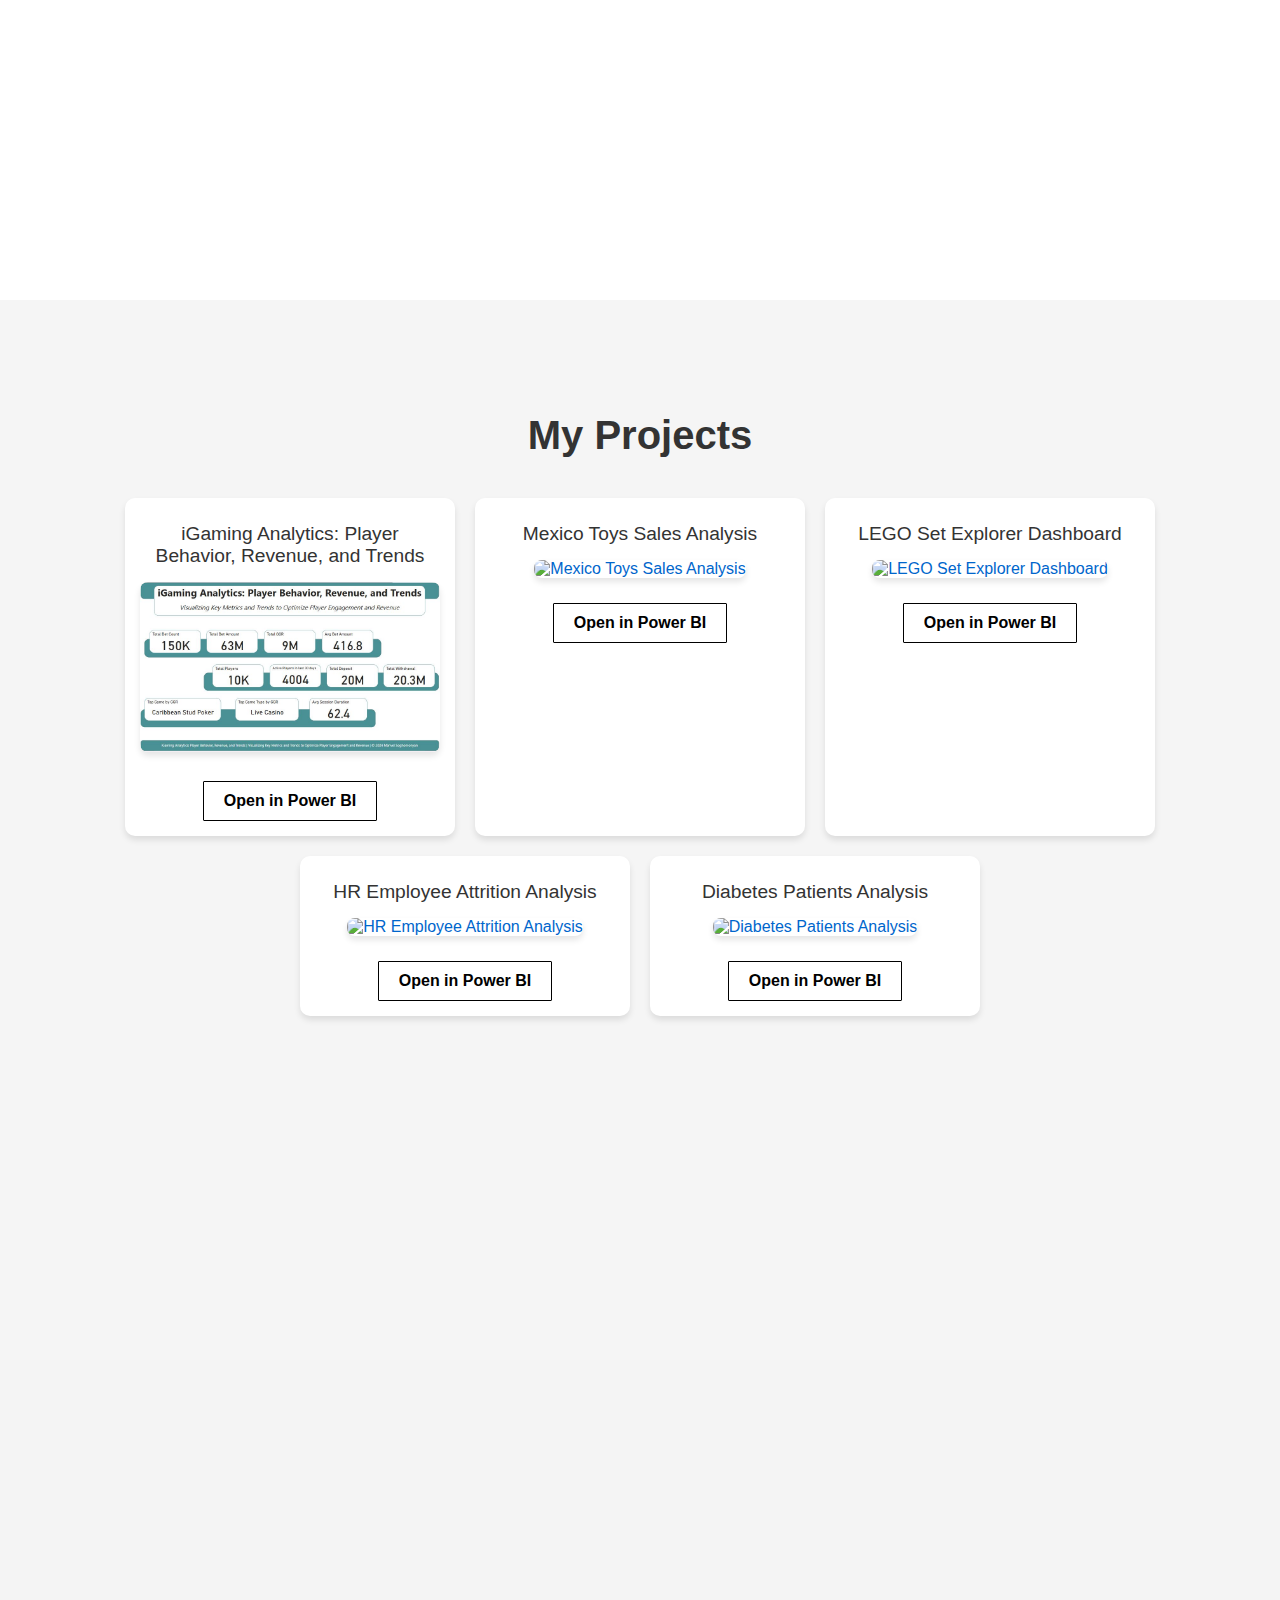
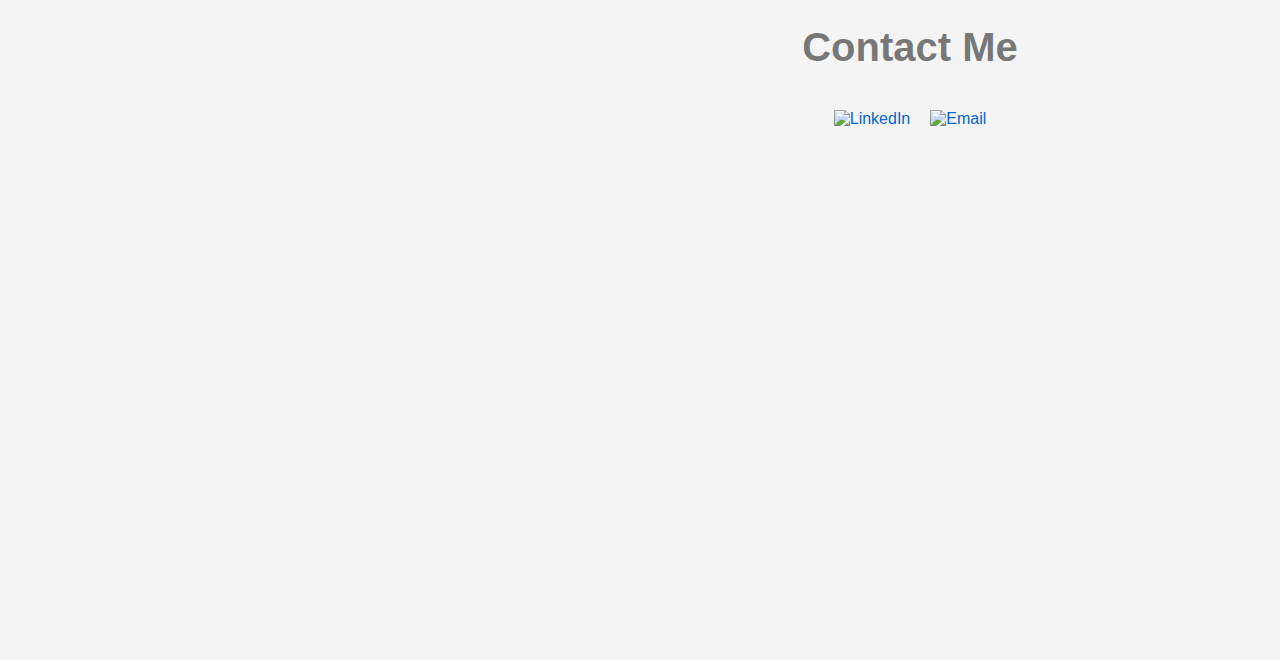
==== commit 5cc3621f: "changes" ====
--- a/index.html
+++ b/index.html
@@ -165,23 +165,26 @@
         <!-- Projects Section -->
         <section id="projects">
             <h2>My Projects</h2>
-            <div class="project">
-                <p>iGaming Analytics: Player Behavior, Revenue, and Trends</p>
-                <a href="igaming.html">
-                    <img
-                        src="assets/images/igaming/igaming-thumbnail.JPG"
-                        alt="iGaming Analytics: Player Behavior, Revenue, and Trends"
-                    />
-                </a>
-                <a
-                    href="https://app.powerbi.com/reportEmbed?reportId=5a353405-113f-42ad-9f15-3b48ac86b632&autoAuth=true&ctid=10ad09bc-5660-4dc7-82c1-2c8ab0f292b0"
-                    target="_blank"
-                    class="btn project-btn"
-                    >Open in Power BI</a
-                >
-            </div>
 
             <div class="projects-container">
+                <div class="project">
+                    <p>
+                        iGaming Analytics: Player Behavior, Revenue, and Trends
+                    </p>
+                    <a href="igaming.html">
+                        <img
+                            src="assets/images/igaming/igaming-thumbnail.JPG"
+                            alt="iGaming Analytics: Player Behavior, Revenue, and Trends"
+                        />
+                    </a>
+                    <a
+                        href="https://app.powerbi.com/reportEmbed?reportId=5a353405-113f-42ad-9f15-3b48ac86b632&autoAuth=true&ctid=10ad09bc-5660-4dc7-82c1-2c8ab0f292b0"
+                        target="_blank"
+                        class="btn project-btn"
+                        >Open in Power BI</a
+                    >
+                </div>
+
                 <div class="project">
                     <p>Mexico Toys Sales Analysis</p>
                     <a href="mexico-toys.html">
